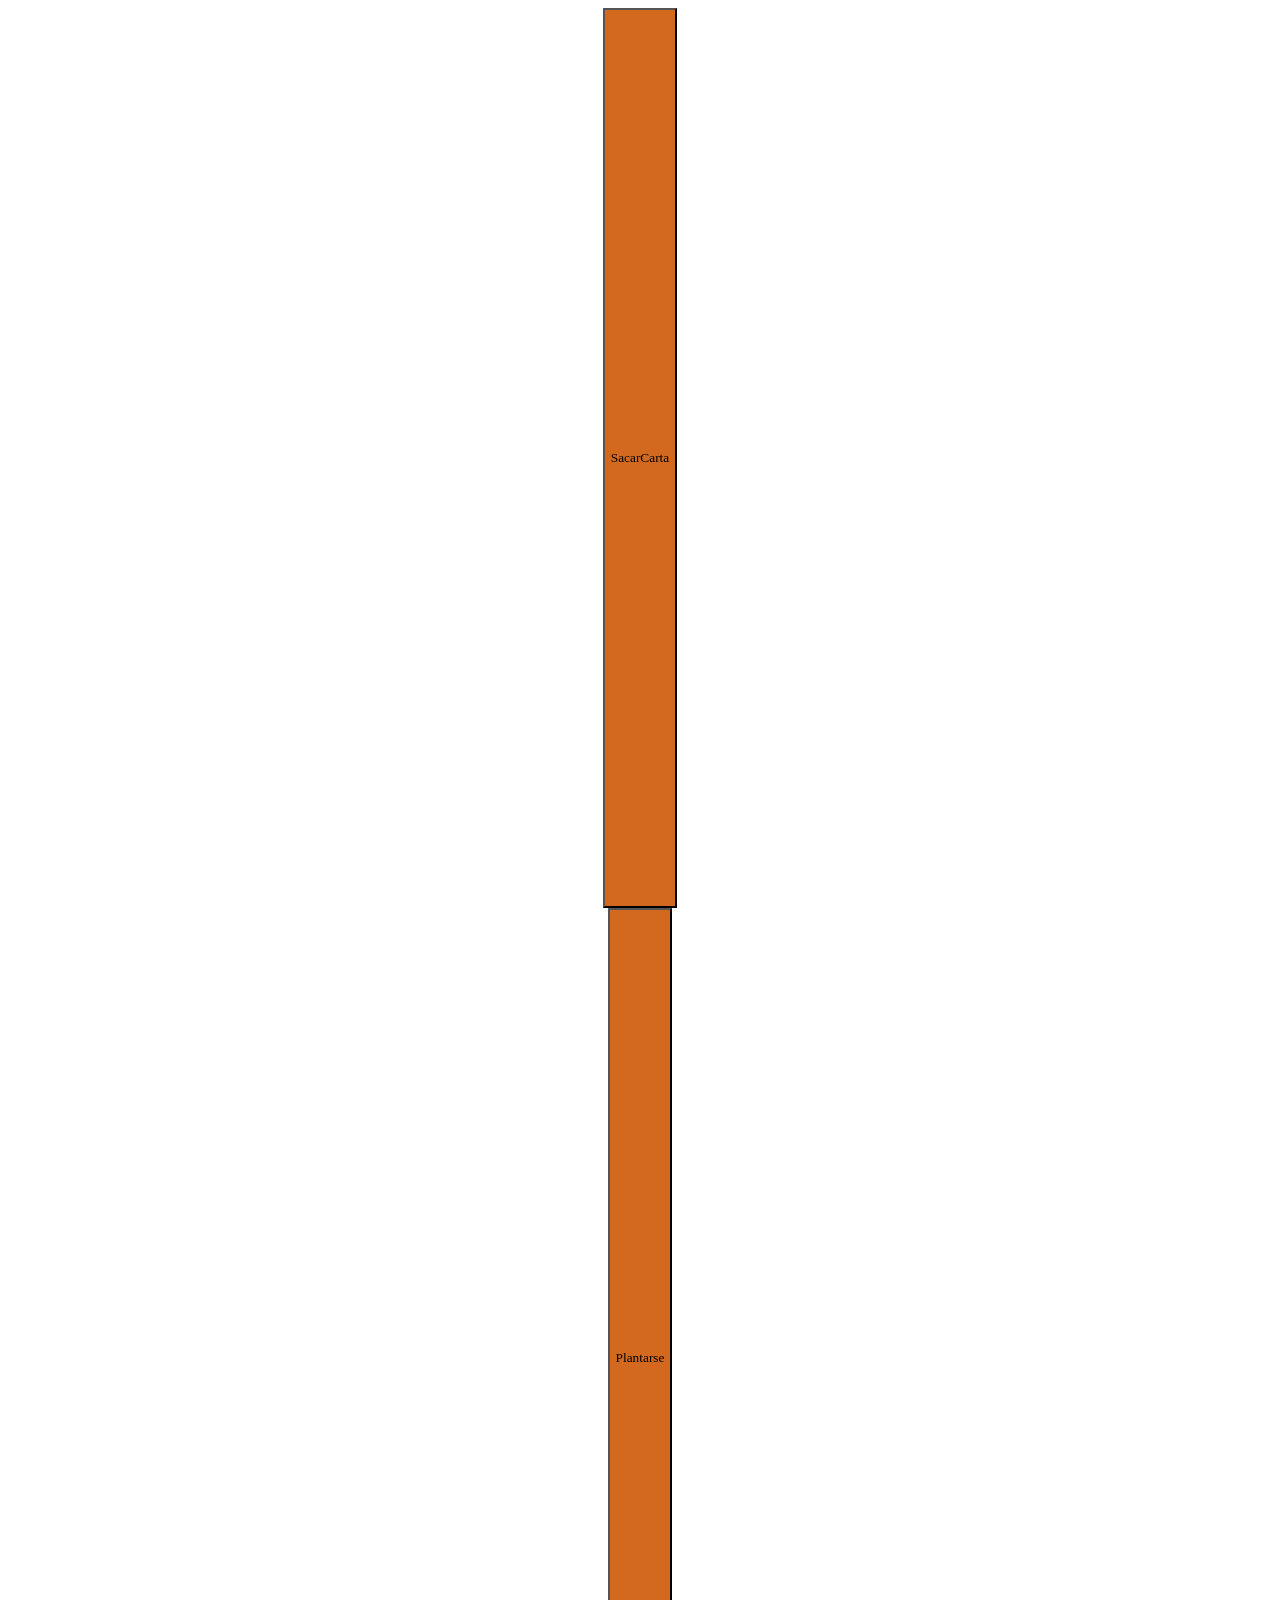
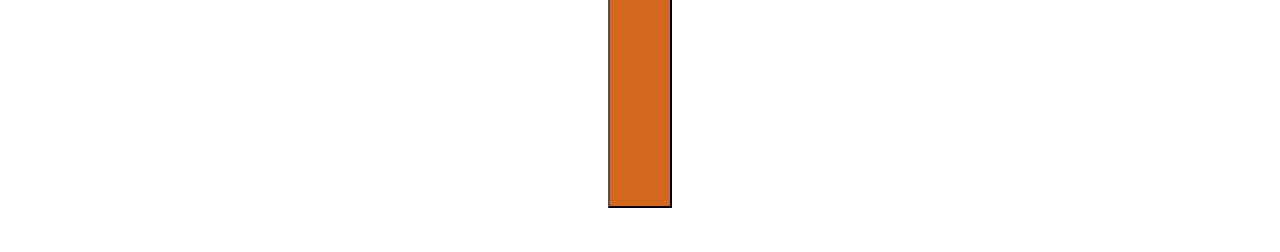
==== index.html @ 3d0dff4f "cambios css" ====
<!DOCTYPE html>
<html lang="en">
<head>
    <meta charset="UTF-8">
    <meta name="viewport" content="width=device-width, initial-scale=1.0">
    <title>Document</title>
    <script src="js/script.js"></script>
    <link rel="stylesheet" href="css/estilos.css">
</head>
<body>
    <div id="tapete"></div>
    <div  id="boton" align="center">
        <button onclick="SacarCarta()">SacarCarta</button>
        <button onclick="Plantarse()">Plantarse</button>
    </div>
    <div id="maquina" align="center">
        
    </div>
    <br>
    <br>
</body>
</html>
---- css/estilos.css ----
.tapete{
    display : 'flex';
    justify-content : 'center'; 
    align-items : 'center';     
    height : '100vh';  

}

#boton button{
    background-color: chocolate;
    font-family: fantasy;
    color: black;
    display: flex;           
    justify-content: center;  
    align-items: center;      
    height: 100vh;          
    gap: 20px;
}
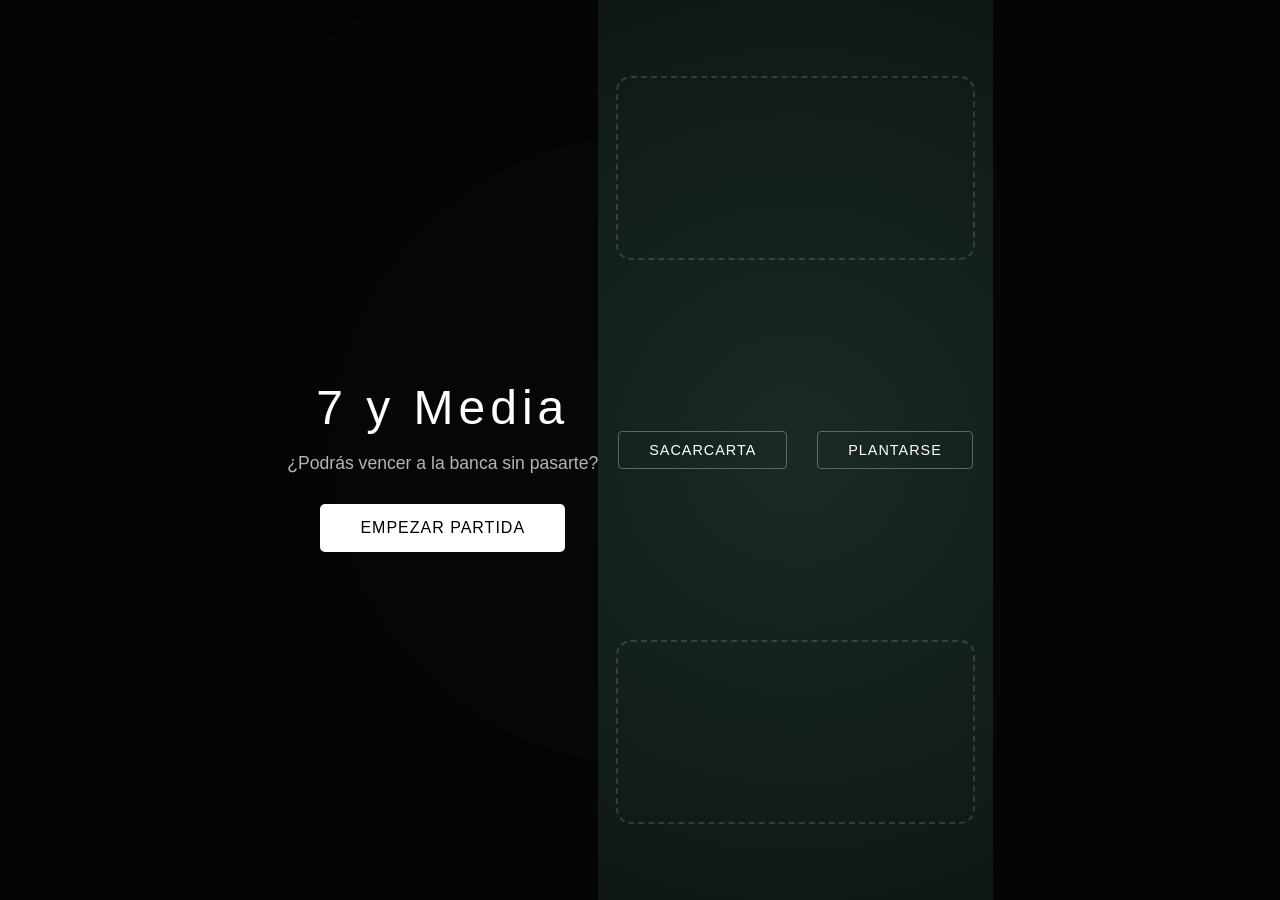
==== commit 0bff0af6: "poscion de cartas y botones" ====
--- a/index.html
+++ b/index.html
@@ -8,15 +8,25 @@
     <link rel="stylesheet" href="css/estilos.css">
 </head>
 <body>
-    <div id="tapete"></div>
-    <div  id="boton" align="center">
-        <button onclick="SacarCarta()">SacarCarta</button>
-        <button onclick="Plantarse()">Plantarse</button>
+    <div id="pantalla-inicio" class="overlay">
+        <div class="mensaje-bienvenida">
+            <h1>7 y Media</h1>
+            <p>¿Podrás vencer a la banca sin pasarte?</p>
+            <button onclick="comenzarJuego()">Empezar Partida</button>
     </div>
-    <div id="maquina" align="center">
-        
+    <div class="tablero">
+        <div id="tapete" class="zona-cartas"></div>
+        <div  class="controles" >
+            <button onclick="SacarCarta()">SacarCarta</button>
+            <button onclick="Plantarse()">Plantarse</button>
+        </div>
+        <div id="maquina" class="zona-cartas"></div>
+        <div id="pantalla-final" class="oculto"> 
+            <div class="contenido-modal"> 
+                <img id="imagen-final" src="tu-imagen-final.jpg" alt="Imagen Final"> <br> 
+                <button id="cerrar-modal">Cerrar</button> 
+            </div> 
+        </div>
     </div>
-    <br>
-    <br>
 </body>
 </html>
--- a/css/estilos.css
+++ b/css/estilos.css
@@ -1,18 +1,134 @@
-.tapete{
-    display : 'flex';
-    justify-content : 'center'; 
-    align-items : 'center';     
-    height : '100vh';  
-
+body, .tablero {
+    margin: 0;
+    padding: 0;
+    /* Un degradado muy suave, casi imperceptible, para dar profundidad */
+    background: radial-gradient(circle at center, #1a2a23 0%, #0f1714 100%);
+    height: 100vh;
+    display: flex;
+    flex-direction: column;
+    justify-content: space-around;
+    align-items: center;
+    font-family: 'Inter', -apple-system, sans-serif;
+    color: white;
+}
+/* Estilo común para las zonas de cartas (Arriba y Abajo) */
+.zona-cartas {
+    width: 90%;
+    min-height: 180px;
+    display: flex;
+    justify-content: center; /* Cartas centradas horizontalmente */
+    align-items: center;
+    gap: 10px; /* Espacio entre cada carta */
+    /* Un borde sutil para ver dónde van las cartas (opcional) */
+    border: 2px dashed rgba(255, 255, 255, 0.15);
+    border-radius: 15px;
 }
 
-#boton button{
-    background-color: chocolate;
-    font-family: fantasy;
+/* Estilo para la zona de botones (Centro) */
+.controles {
+    display: flex;
+    gap: 30px; /* Espacio entre los dos botones */
+    margin: 20px;
+}
+
+/* Estilo de los botones */
+button {
+    background: transparent;
+    border: 1px solid rgba(255, 255, 255, 0.3); /* Borde fino y sutil */
+    color: white;
+    padding: 10px 30px;
+    font-size: 0.9rem;
+    letter-spacing: 1px;
+    text-transform: uppercase;
+    border-radius: 4px; /* Menos redondeado para verse más moderno */
+    cursor: pointer;
+    transition: all 0.3s ease;
+}
+
+/* Efecto al pasar el ratón */
+button:hover {
+    background: white;
+    color: #0f1714; /* Invierte los colores */
+    border-color: white;
+}
+
+/* Botón de "Plantarse" con un toque de color sutil para diferenciarlo */
+button:last-child:hover {
+    background: #e74c3c; /* Un rojo mate si quieres darle intención */
+    border-color: #e74c3c;
+    color: white;
+}
+
+
+#pantalla-final { 
+    position: fixed; /* Se fija a la ventana del navegador */ 
+    top: 0; 
+    left: 0; 
+    width: 100vw; /* 100% del ancho de la pantalla */ 
+    height: 100vh; /* 100% del alto de la pantalla */ 
+    background-color: rgba(0, 0, 0, 0.8); /* Fondo negro semitransparente */ 
+    /* Flexbox para centrar la imagen perfectamente */ 
+    display: flex; 
+    justify-content: center; 
+    align-items: center; 
+    z-index: 9999; /* Asegura que esté por encima de todo */ 
+} 
+/* Clase para ocultar el overlay */ 
+.oculto { 
+    display: none !important; 
+} 
+/* Estilos para la imagen final para que no sea más grande que la pantalla */ 
+#imagen-final { 
+    max-width: 80%; 
+    max-height: 80vh; 
+    border-radius: 10px; 
+    box-shadow: 0 0 20px rgba(255, 255, 255, 0.2); 
+} 
+.contenido-modal { 
+    text-align: center; 
+}  
+
+/* Pantalla completa que bloquea el juego al inicio */
+.overlay {
+    position: fixed;
+    top: 0;
+    left: 0;
+    width: 100%;
+    height: 100%;
+    background: rgba(0, 0, 0, 0.8); /* Fondo oscuro semitransparente */
+    backdrop-filter: blur(8px);    /* Desenfoque de fondo (muy moderno) */
+    display: flex;
+    justify-content: center;
+    align-items: center;
+    z-index: 1000;                 /* Asegura que esté por encima de todo */
+    transition: opacity 0.5s ease;
+}
+
+.mensaje-bienvenida {
+    text-align: center;
+    color: white;
+}
+
+.mensaje-bienvenida h1 {
+    font-size: 3rem;
+    margin-bottom: 10px;
+    letter-spacing: 5px;
+    font-weight: 200; /* Letra fina para el estilo minimalista */
+}
+
+.mensaje-bienvenida p {
+    font-size: 1.1rem;
+    margin-bottom: 30px;
+    color: rgba(255, 255, 255, 0.7);
+}
+
+/* Reutilizamos el estilo de tus botones minimalistas pero más grande */
+.mensaje-bienvenida button {
+    padding: 15px 40px;
+    font-size: 1rem;
+    background: white;
     color: black;
-    display: flex;           
-    justify-content: center;  
-    align-items: center;      
-    height: 100vh;          
-    gap: 20px;
+    border: none;
+    cursor: pointer;
+    border-radius: 5px;
 }
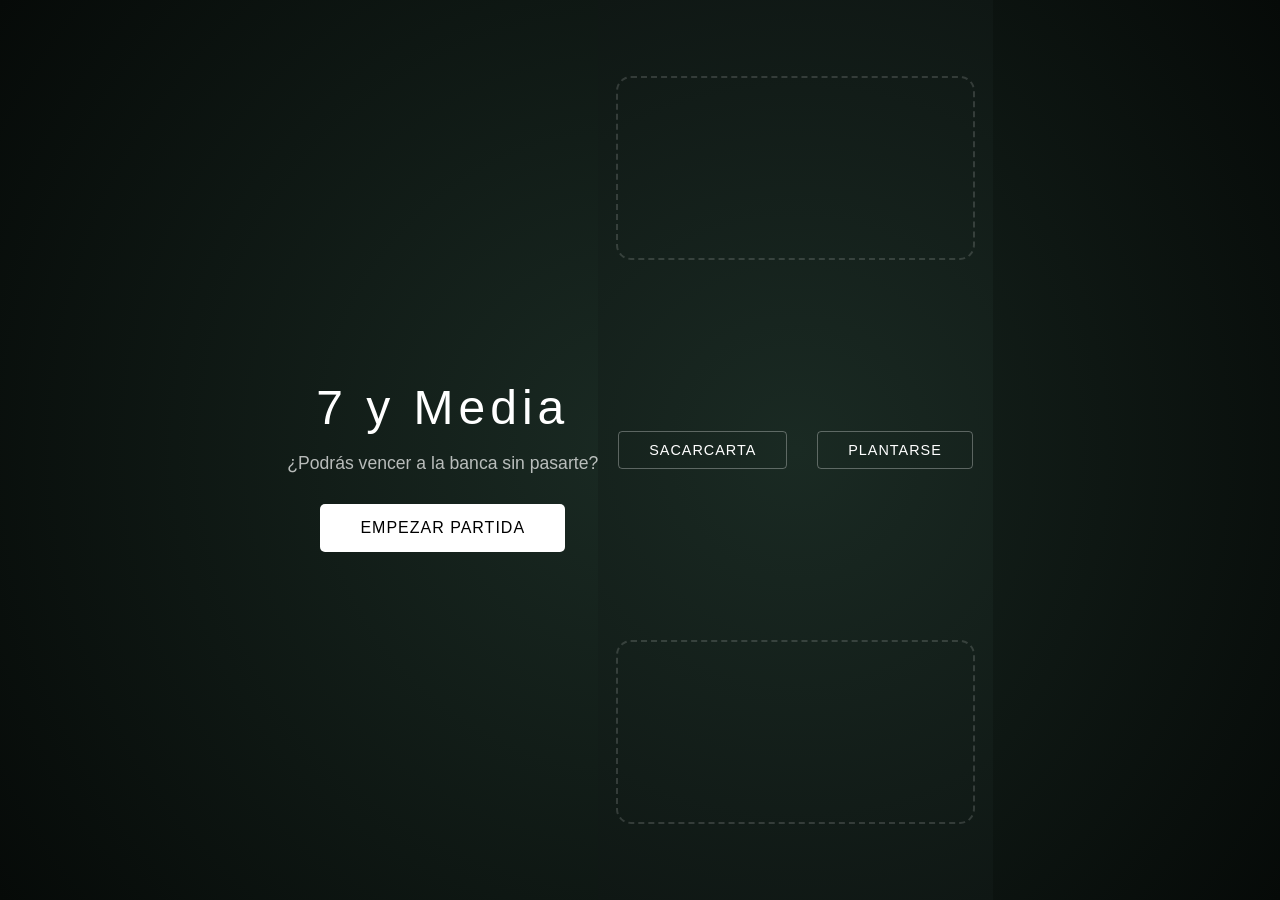
==== commit 0d6df06c: "Pantalla final" ====
--- a/index.html
+++ b/index.html
@@ -24,7 +24,7 @@
         <div id="pantalla-final" class="oculto"> 
             <div class="contenido-modal"> 
                 <img id="imagen-final" src="tu-imagen-final.jpg" alt="Imagen Final"> <br> 
-                <button id="cerrar-modal">Cerrar</button> 
+                <button id="cerrar-modal">Volver a jugar</button> 
             </div> 
         </div>
     </div>
--- a/css/estilos.css
+++ b/css/estilos.css
@@ -10,6 +10,7 @@
     align-items: center;
     font-family: 'Inter', -apple-system, sans-serif;
     color: white;
+    z-index: 1; /* El tablero se queda quieto atrás */
 }
 /* Estilo común para las zonas de cartas (Arriba y Abajo) */
 .zona-cartas {
@@ -79,29 +80,33 @@
 } 
 /* Estilos para la imagen final para que no sea más grande que la pantalla */ 
 #imagen-final { 
-    max-width: 80%; 
-    max-height: 80vh; 
-    border-radius: 10px; 
-    box-shadow: 0 0 20px rgba(255, 255, 255, 0.2); 
+    max-width: 200%; 
+    max-height: 200%;
 } 
 .contenido-modal { 
     text-align: center; 
 }  
 
 /* Pantalla completa que bloquea el juego al inicio */
+/* Pantalla de inicio */
 .overlay {
     position: fixed;
     top: 0;
     left: 0;
     width: 100%;
     height: 100%;
-    background: rgba(0, 0, 0, 0.8); /* Fondo oscuro semitransparente */
-    backdrop-filter: blur(8px);    /* Desenfoque de fondo (muy moderno) */
+    background: radial-gradient(circle, #1a2a23 0%, #060a08 100%);
     display: flex;
     justify-content: center;
     align-items: center;
-    z-index: 1000;                 /* Asegura que esté por encima de todo */
-    transition: opacity 0.5s ease;
+    z-index: 1000;
+    /* Transición suave de movimiento */
+    transition: transform 0.8s cubic-bezier(0.77, 0, 0.175, 1);
+}
+
+/* Esta clase la añadiremos con JS para que suba */
+.subir-pantalla {
+    transform: translateY(-100%);
 }
 
 .mensaje-bienvenida {
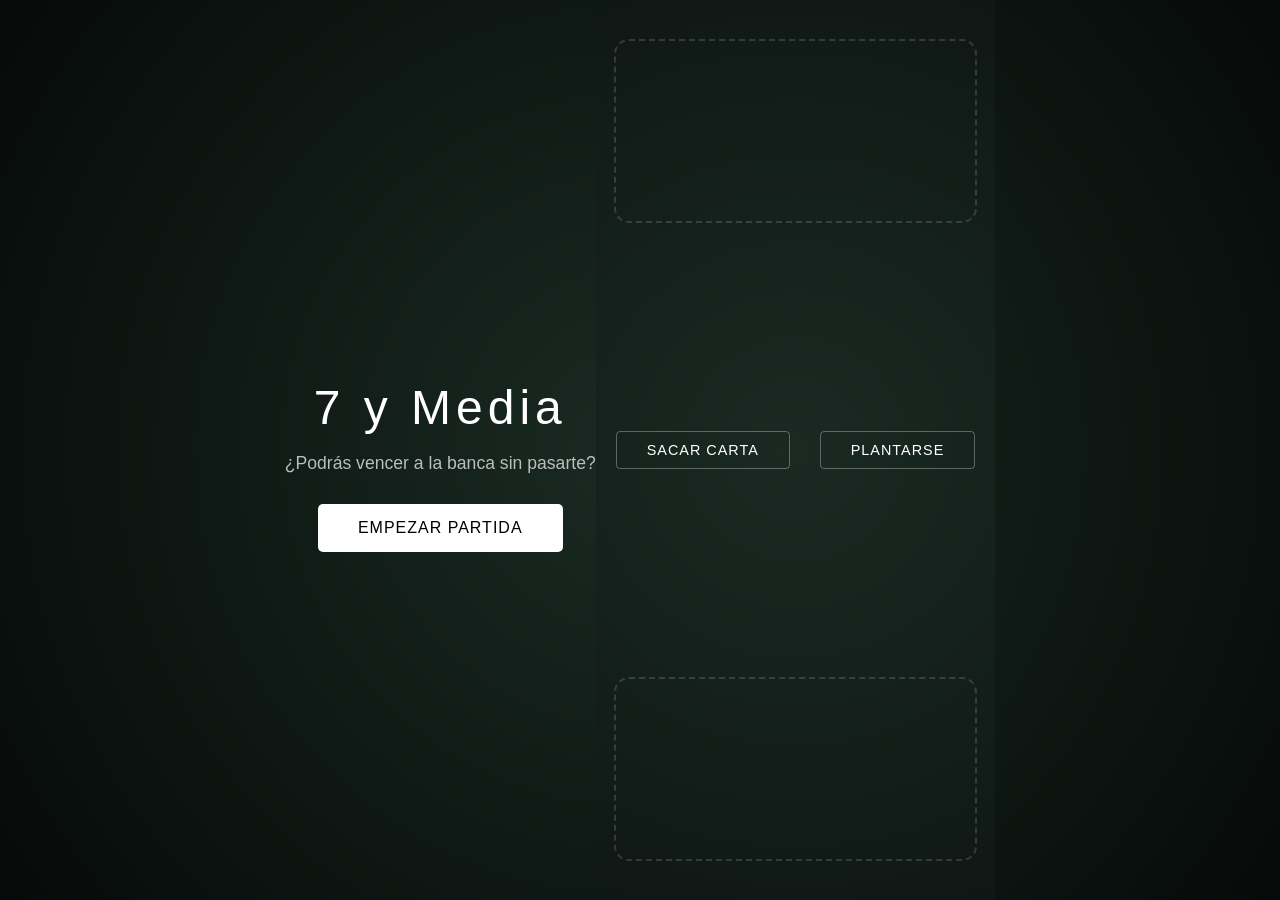
==== commit f3cf9522: "Texto de puntuacion" ====
--- a/index.html
+++ b/index.html
@@ -16,14 +16,16 @@
     </div>
     <div class="tablero">
         <div id="tapete" class="zona-cartas"></div>
+        <p id="puntaje-jugador"></p>
         <div  class="controles" >
-            <button onclick="SacarCarta()">SacarCarta</button>
+            <button onclick="SacarCarta()">Sacar Carta</button>
             <button onclick="Plantarse()">Plantarse</button>
         </div>
+        <p id="puntaje-maquina"></p>
         <div id="maquina" class="zona-cartas"></div>
         <div id="pantalla-final" class="oculto"> 
             <div class="contenido-modal"> 
-                <img id="imagen-final" src="tu-imagen-final.jpg" alt="Imagen Final"> <br> 
+                <img id="imagen-final" src="" alt="Imagen Final"> <br> 
                 <button id="cerrar-modal">Volver a jugar</button> 
             </div> 
         </div>
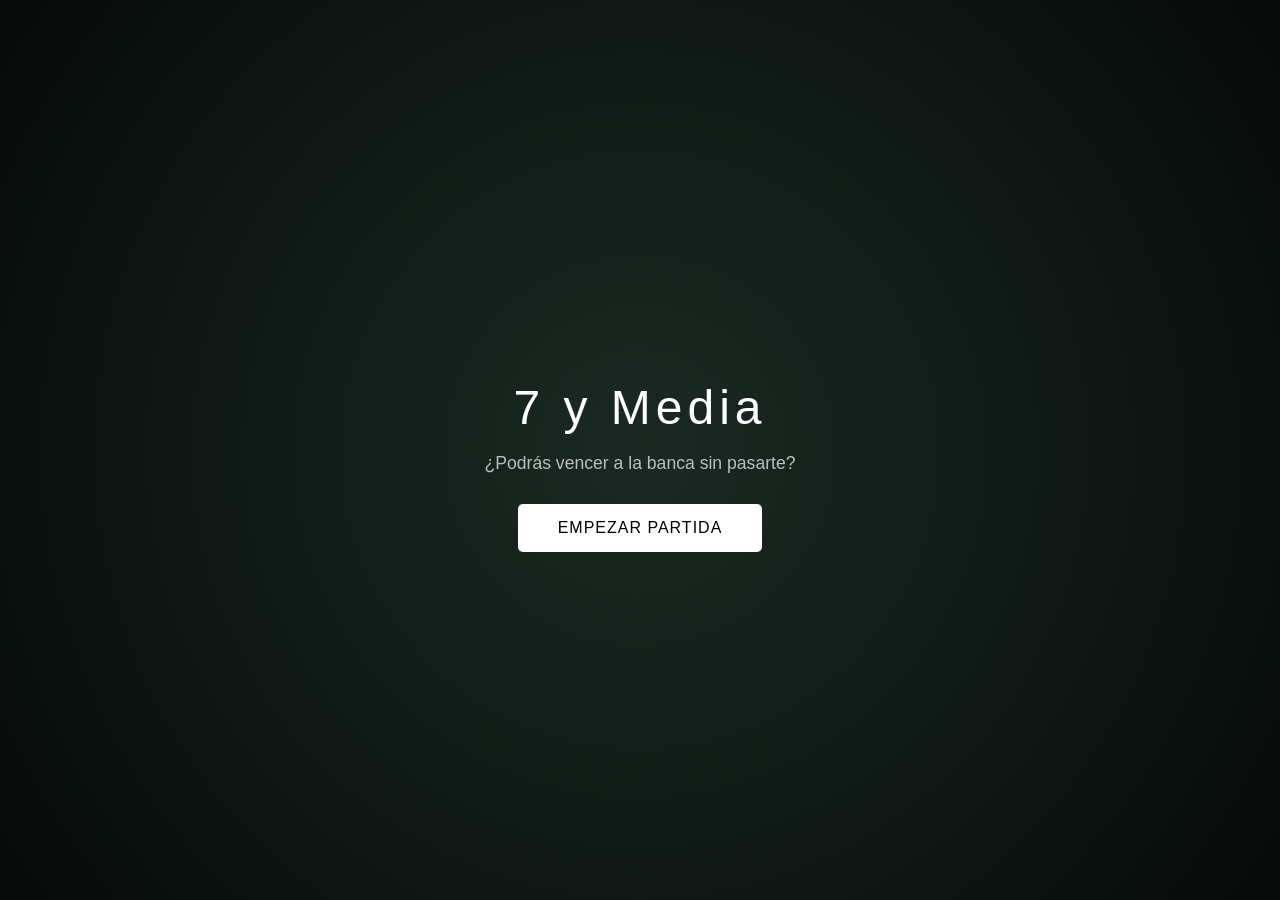
==== commit 5e5ecb2f: "Pantalla de inicio completa" ====
--- a/index.html
+++ b/index.html
@@ -7,12 +7,13 @@
     <script src="js/script.js"></script>
     <link rel="stylesheet" href="css/estilos.css">
 </head>
-<body>
+<body onclick="playaudio()">
     <div id="pantalla-inicio" class="overlay">
         <div class="mensaje-bienvenida">
             <h1>7 y Media</h1>
             <p>¿Podrás vencer a la banca sin pasarte?</p>
             <button onclick="comenzarJuego()">Empezar Partida</button>
+        </div>
     </div>
     <div class="tablero">
         <div id="tapete" class="zona-cartas"></div>
@@ -30,5 +31,9 @@
             </div> 
         </div>
     </div>
+    <audio id="audio" autoplay loop>
+        <source src="audio/musica.mp3" type="audio/mpeg">
+        <source src="audio/musica.ogg" type="audio/ogg">
+    </audio>
 </body>
 </html>
--- a/css/estilos.css
+++ b/css/estilos.css
@@ -1,21 +1,35 @@
-body, .tablero {
+body {
     margin: 0;
     padding: 0;
-    /* Un degradado muy suave, casi imperceptible, para dar profundidad */
+    background: #0f1714;
+    font-family: 'Inter', -apple-system, sans-serif;
+    overflow: hidden; /* Esto evita que puedas hacer scroll hacia arriba mientras sube la pantalla */
+}
+
+.tablero {
     background: radial-gradient(circle at center, #1a2a23 0%, #0f1714 100%);
+    /* Cambiamos absolute por fixed para que sea inmóvil tras la cortina */
+    position: fixed; 
+    top: 0;
+    left: 0;
+    width: 100%;
     height: 100vh;
+    
+    /* Mantenemos tu distribución anterior */
     display: flex;
     flex-direction: column;
-    justify-content: space-around;
+    justify-content: space-evenly; /* Cambiado a space-evenly para que no se pegue a los bordes */
     align-items: center;
-    font-family: 'Inter', -apple-system, sans-serif;
     color: white;
-    z-index: 1; /* El tablero se queda quieto atrás */
+    z-index: 1;
 }
+
 /* Estilo común para las zonas de cartas (Arriba y Abajo) */
 .zona-cartas {
     width: 90%;
+    max-width: 600px; /* Esto evita que en pantallas grandes se estire demasiado */
     min-height: 180px;
+    height: auto;
     display: flex;
     justify-content: center; /* Cartas centradas horizontalmente */
     align-items: center;
@@ -23,6 +37,8 @@
     /* Un borde sutil para ver dónde van las cartas (opcional) */
     border: 2px dashed rgba(255, 255, 255, 0.15);
     border-radius: 15px;
+    padding: 10px;
+    transition: all 0.3s ease; /* Para que el crecimiento no sea brusco */
 }
 
 /* Estilo para la zona de botones (Centro) */
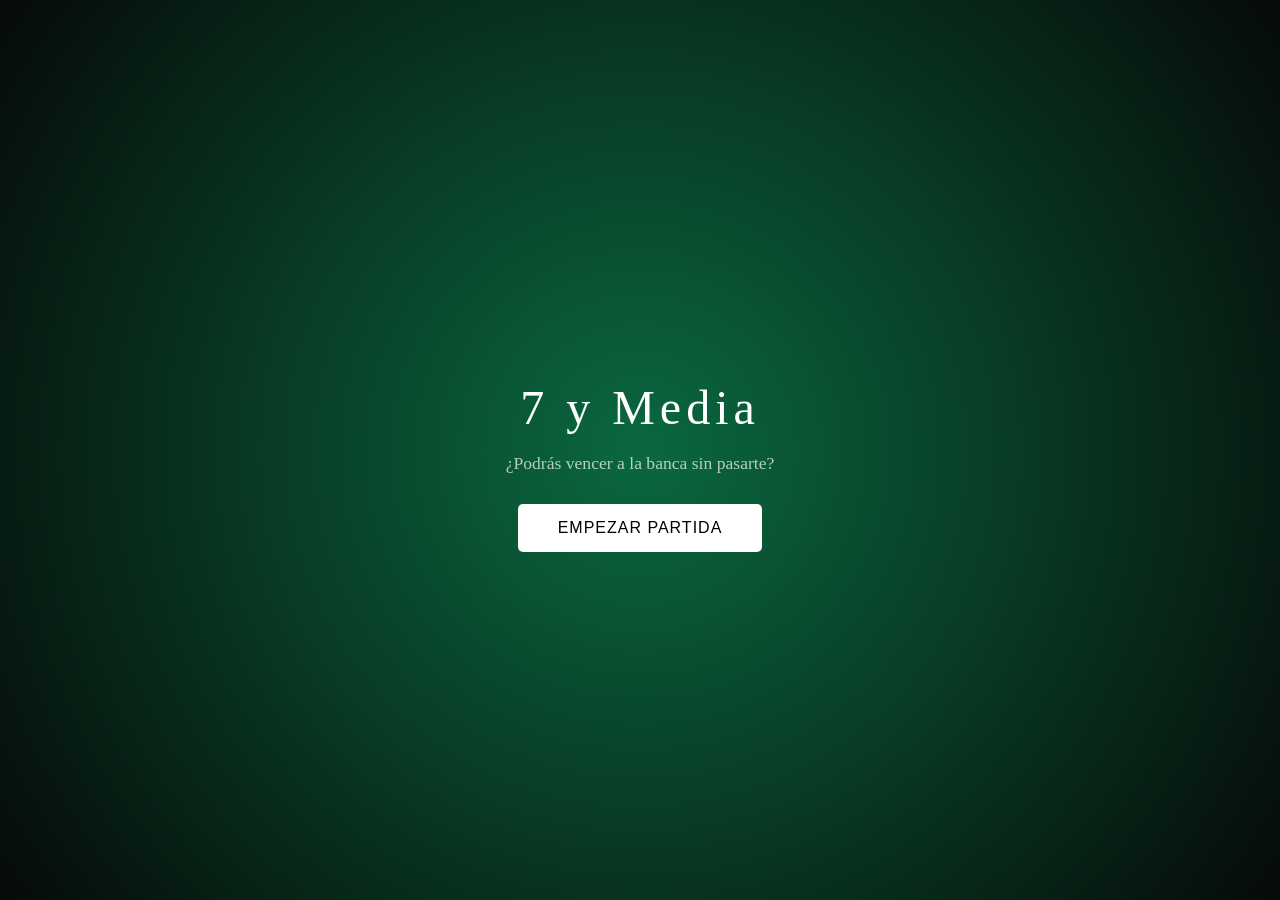
==== commit 7ec9e9e3: "Ultimos detalles" ====
--- a/index.html
+++ b/index.html
@@ -1,39 +1,47 @@
-<!DOCTYPE html>
+<!doctype html>
 <html lang="en">
-<head>
-    <meta charset="UTF-8">
-    <meta name="viewport" content="width=device-width, initial-scale=1.0">
-    <title>Document</title>
+  <head>
+    <meta charset="UTF-8" />
+    <meta name="viewport" content="width=device-width, initial-scale=1.0" />
+    <title>7 y media</title>
     <script src="js/script.js"></script>
-    <link rel="stylesheet" href="css/estilos.css">
-</head>
-<body onclick="playaudio()">
+    <link rel="stylesheet" href="css/estilos.css" />
+    <link rel="shortcut icon" href="images/icono.png" type="image/png" />
+  </head>
+  <body onclick="playaudio()">
     <div id="pantalla-inicio" class="overlay">
-        <div class="mensaje-bienvenida">
-            <h1>7 y Media</h1>
-            <p>¿Podrás vencer a la banca sin pasarte?</p>
-            <button onclick="comenzarJuego()">Empezar Partida</button>
-        </div>
+      <div class="mensaje-bienvenida">
+        <h1>7 y Media</h1>
+        <p>¿Podrás vencer a la banca sin pasarte?</p>
+        <button onclick="comenzarJuego()">Empezar Partida</button>
+      </div>
     </div>
     <div class="tablero">
-        <div id="tapete" class="zona-cartas"></div>
-        <p id="puntaje-jugador"></p>
-        <div  class="controles" >
-            <button onclick="SacarCarta()">Sacar Carta</button>
-            <button onclick="Plantarse()">Plantarse</button>
+      <div id="tapete" class="zona-cartas"></div>
+      <p id="puntaje-jugador"></p>
+      <div class="controles">
+        <button onclick="SacarCarta()">Sacar Carta</button>
+        <button onclick="Plantarse()">Plantarse</button>
+      </div>
+      <p id="puntaje-maquina"></p>
+      <div id="maquina" class="zona-cartas"></div>
+      <div id="pantalla-final" class="oculto">
+        <div class="contenido-modal">
+          <img id="imagen-final" src="" alt="Imagen Final" /> <br />
+          <button id="cerrar-modal">Volver a jugar</button>
         </div>
-        <p id="puntaje-maquina"></p>
-        <div id="maquina" class="zona-cartas"></div>
-        <div id="pantalla-final" class="oculto"> 
-            <div class="contenido-modal"> 
-                <img id="imagen-final" src="" alt="Imagen Final"> <br> 
-                <button id="cerrar-modal">Volver a jugar</button> 
-            </div> 
+      </div>
+      <div id="mazo-decorativo">
+        <div class="carta-reverso"></div>
+        <div class="carta-reverso"></div>
+        <div class="carta-reverso shadow-mazo" id="logo">
+            <img src="images/icono.png" id="centrarlogo" height="50px" width="50px">
         </div>
+      </div>
     </div>
     <audio id="audio" autoplay loop>
-        <source src="audio/musica.mp3" type="audio/mpeg">
-        <source src="audio/musica.ogg" type="audio/ogg">
+      <source src="audio/musica.mp3" type="audio/mpeg" />
+      <source src="audio/musica.ogg" type="audio/ogg" />
     </audio>
-</body>
-</html>+  </body>
+</html>
--- a/css/estilos.css
+++ b/css/estilos.css
@@ -2,23 +2,19 @@
     margin: 0;
     padding: 0;
     background: #0f1714;
-    font-family: 'Inter', -apple-system, sans-serif;
+    font-family: Serif, 'Inter', -apple-system, sans-serif;
     overflow: hidden; /* Esto evita que puedas hacer scroll hacia arriba mientras sube la pantalla */
 }
 
 .tablero {
-    background: radial-gradient(circle at center, #1a2a23 0%, #0f1714 100%);
-    /* Cambiamos absolute por fixed para que sea inmóvil tras la cortina */
-    position: fixed; 
+    background: radial-gradient(circle at center, #0a683f 0%, #0f1714 100%);
     top: 0;
     left: 0;
     width: 100%;
     height: 100vh;
-    
-    /* Mantenemos tu distribución anterior */
     display: flex;
     flex-direction: column;
-    justify-content: space-evenly; /* Cambiado a space-evenly para que no se pegue a los bordes */
+    justify-content: space-evenly;
     align-items: center;
     color: white;
     z-index: 1;
@@ -111,7 +107,7 @@
     left: 0;
     width: 100%;
     height: 100%;
-    background: radial-gradient(circle, #1a2a23 0%, #060a08 100%);
+    background: radial-gradient(circle, #0a683f 0%, #060a08 100%);
     display: flex;
     justify-content: center;
     align-items: center;
@@ -143,7 +139,6 @@
     color: rgba(255, 255, 255, 0.7);
 }
 
-/* Reutilizamos el estilo de tus botones minimalistas pero más grande */
 .mensaje-bienvenida button {
     padding: 15px 40px;
     font-size: 1rem;
@@ -152,4 +147,57 @@
     border: none;
     cursor: pointer;
     border-radius: 5px;
+}
+
+/* Clase para darle profundidad a las cartas */
+.carta-estilo {
+    border-radius: 8px; /* Bordes redondeados para suavizar */
+    box-shadow: 4px 4px 10px rgba(0, 0, 0, 0.5); /* Sombra: x, y, desenfoque, color */
+    transition: transform 0.2s; /* Opcional: para efectos al pasar el ratón */
+    display: inline-block;
+    margin: 5px;
+}
+
+/* Efecto cuando pasas el cursor */
+.carta-estilo:hover {
+    transform: translateY(-5px);
+    box-shadow: 6px 10px 20px rgba(0, 0, 0, 0.6);
+}
+
+#mazo-decorativo {
+    position: absolute;
+    right: 100px; /* Ajusta según cuánto espacio quieras dejar al borde */
+    top: 50%;
+    transform: translateY(-50%);
+    width: 100px;
+    height: 145px;
+    perspective: 1000px;
+}
+
+.carta-reverso {
+    position: absolute;
+    width: 100%;
+    height: 100%;
+    background-color: #b71c1c;
+    background-image: url("https://www.transparenttextures.com/patterns/asfalt-dark.png"), 
+                      radial-gradient(circle, #d32f2f, #8e0000);
+    border: 4px solid white;
+    border-radius: 8px;
+    box-shadow: 2px 2px 5px rgba(0,0,0,0.3);
+}
+
+/* Efecto de "pila" de cartas (desplazamos cada una un poquito) */
+.carta-reverso:nth-child(1) { transform: translate(-8px, -8px); }
+.carta-reverso:nth-child(2) { transform: translate(-4px, -4px); }
+.shadow-mazo {
+    box-shadow: 10px 10px 20px rgba(0,0,0,0.5) !important;
+}
+
+#logo{
+    text-align: center;
+}
+
+#centrarlogo{
+    margin-top: 45px;
+    opacity: 0.8;
 }
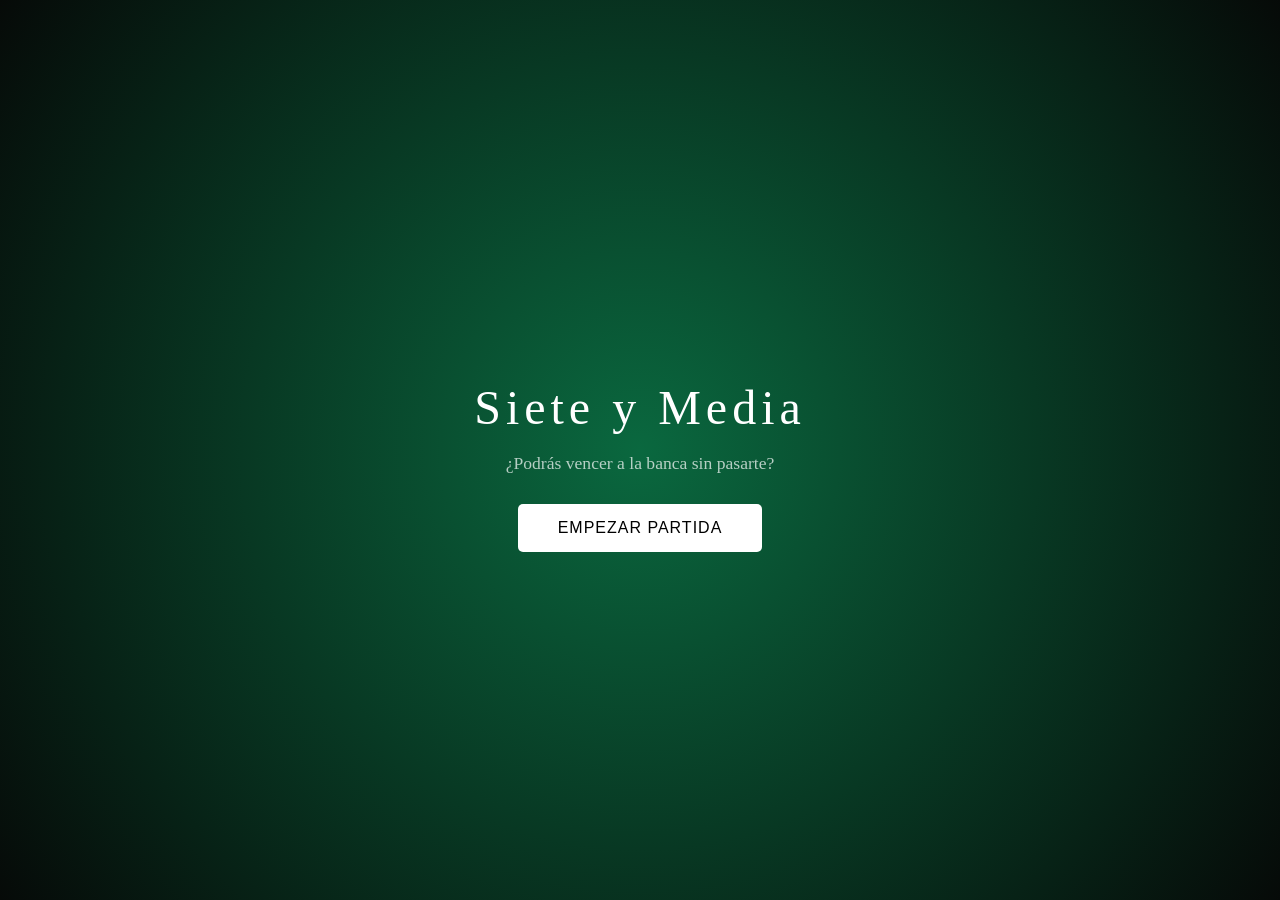
==== commit 5e6ad643: "Nombre" ====
--- a/index.html
+++ b/index.html
@@ -3,7 +3,7 @@
   <head>
     <meta charset="UTF-8" />
     <meta name="viewport" content="width=device-width, initial-scale=1.0" />
-    <title>7 y media</title>
+    <title>Siete y media</title>
     <script src="js/script.js"></script>
     <link rel="stylesheet" href="css/estilos.css" />
     <link rel="shortcut icon" href="images/icono.png" type="image/png" />
@@ -11,7 +11,7 @@
   <body onclick="playaudio()">
     <div id="pantalla-inicio" class="overlay">
       <div class="mensaje-bienvenida">
-        <h1>7 y Media</h1>
+        <h1>Siete y Media</h1>
         <p>¿Podrás vencer a la banca sin pasarte?</p>
         <button onclick="comenzarJuego()">Empezar Partida</button>
       </div>
